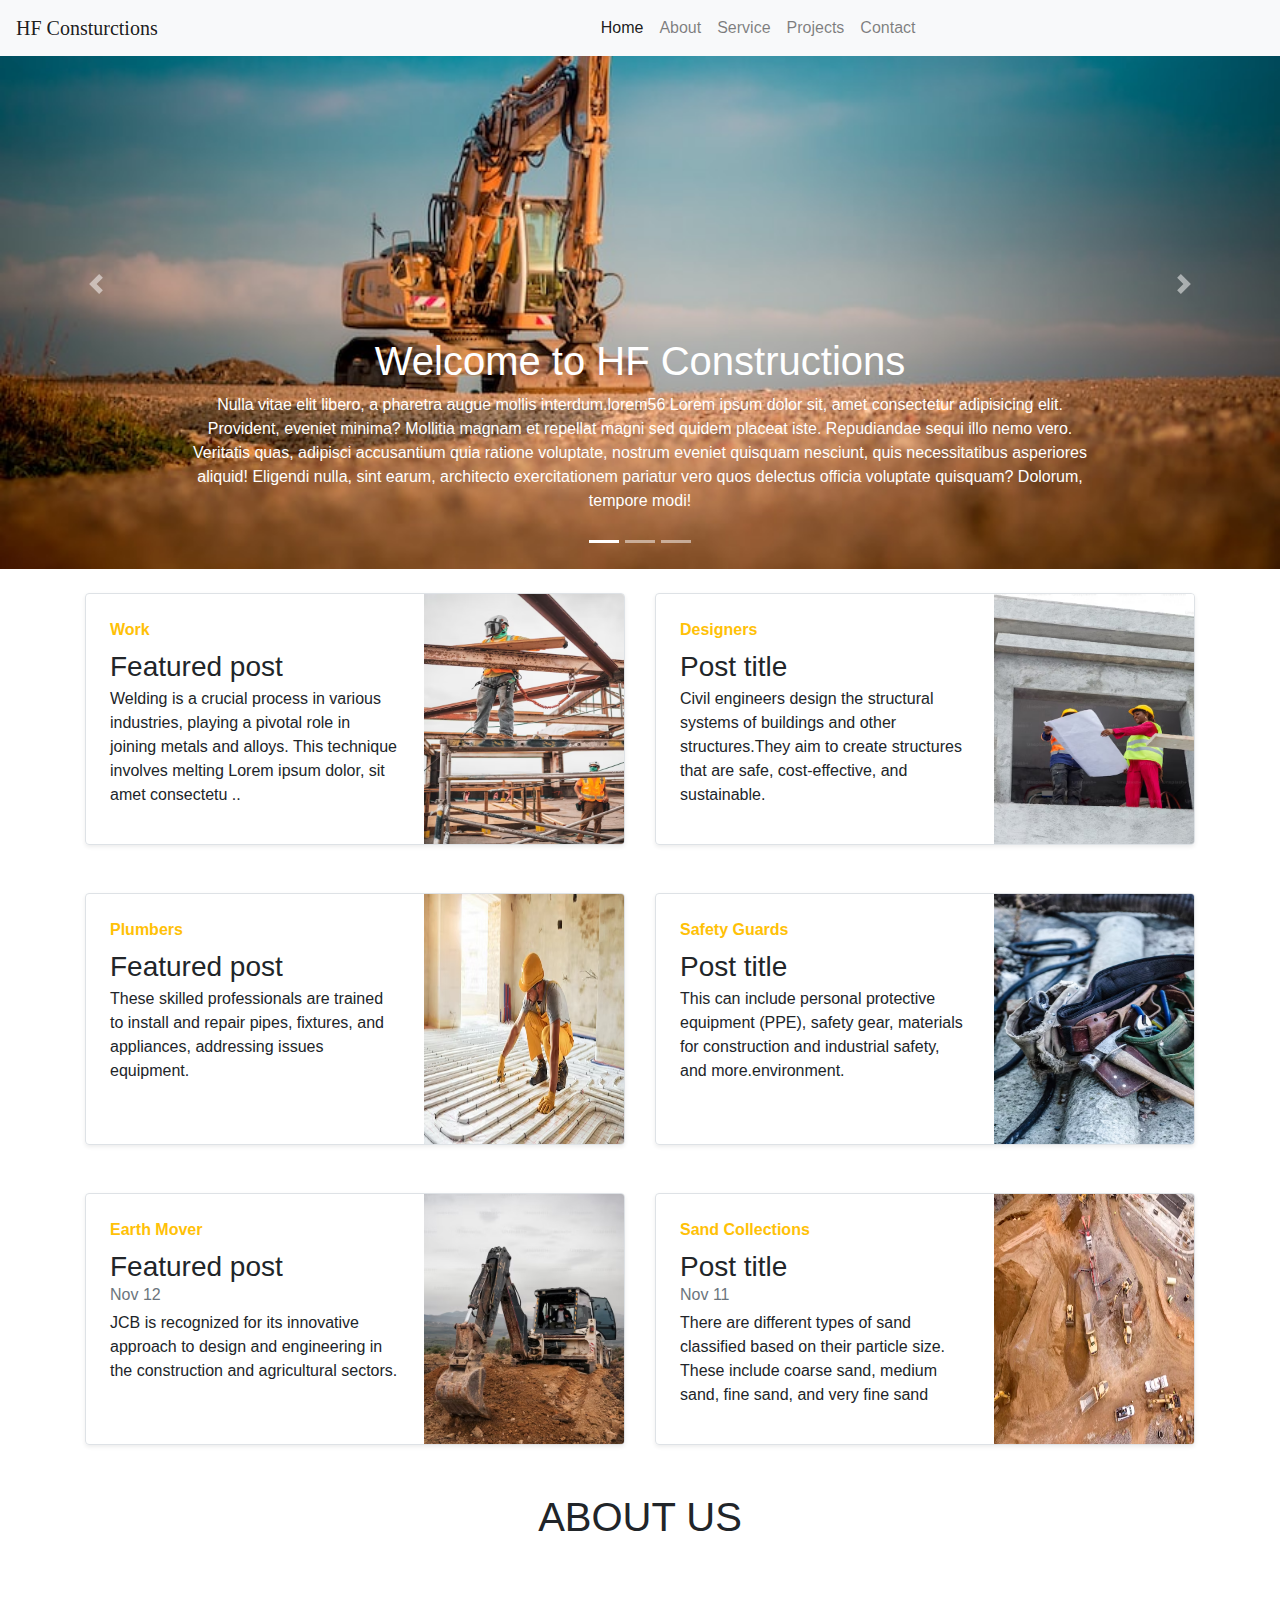
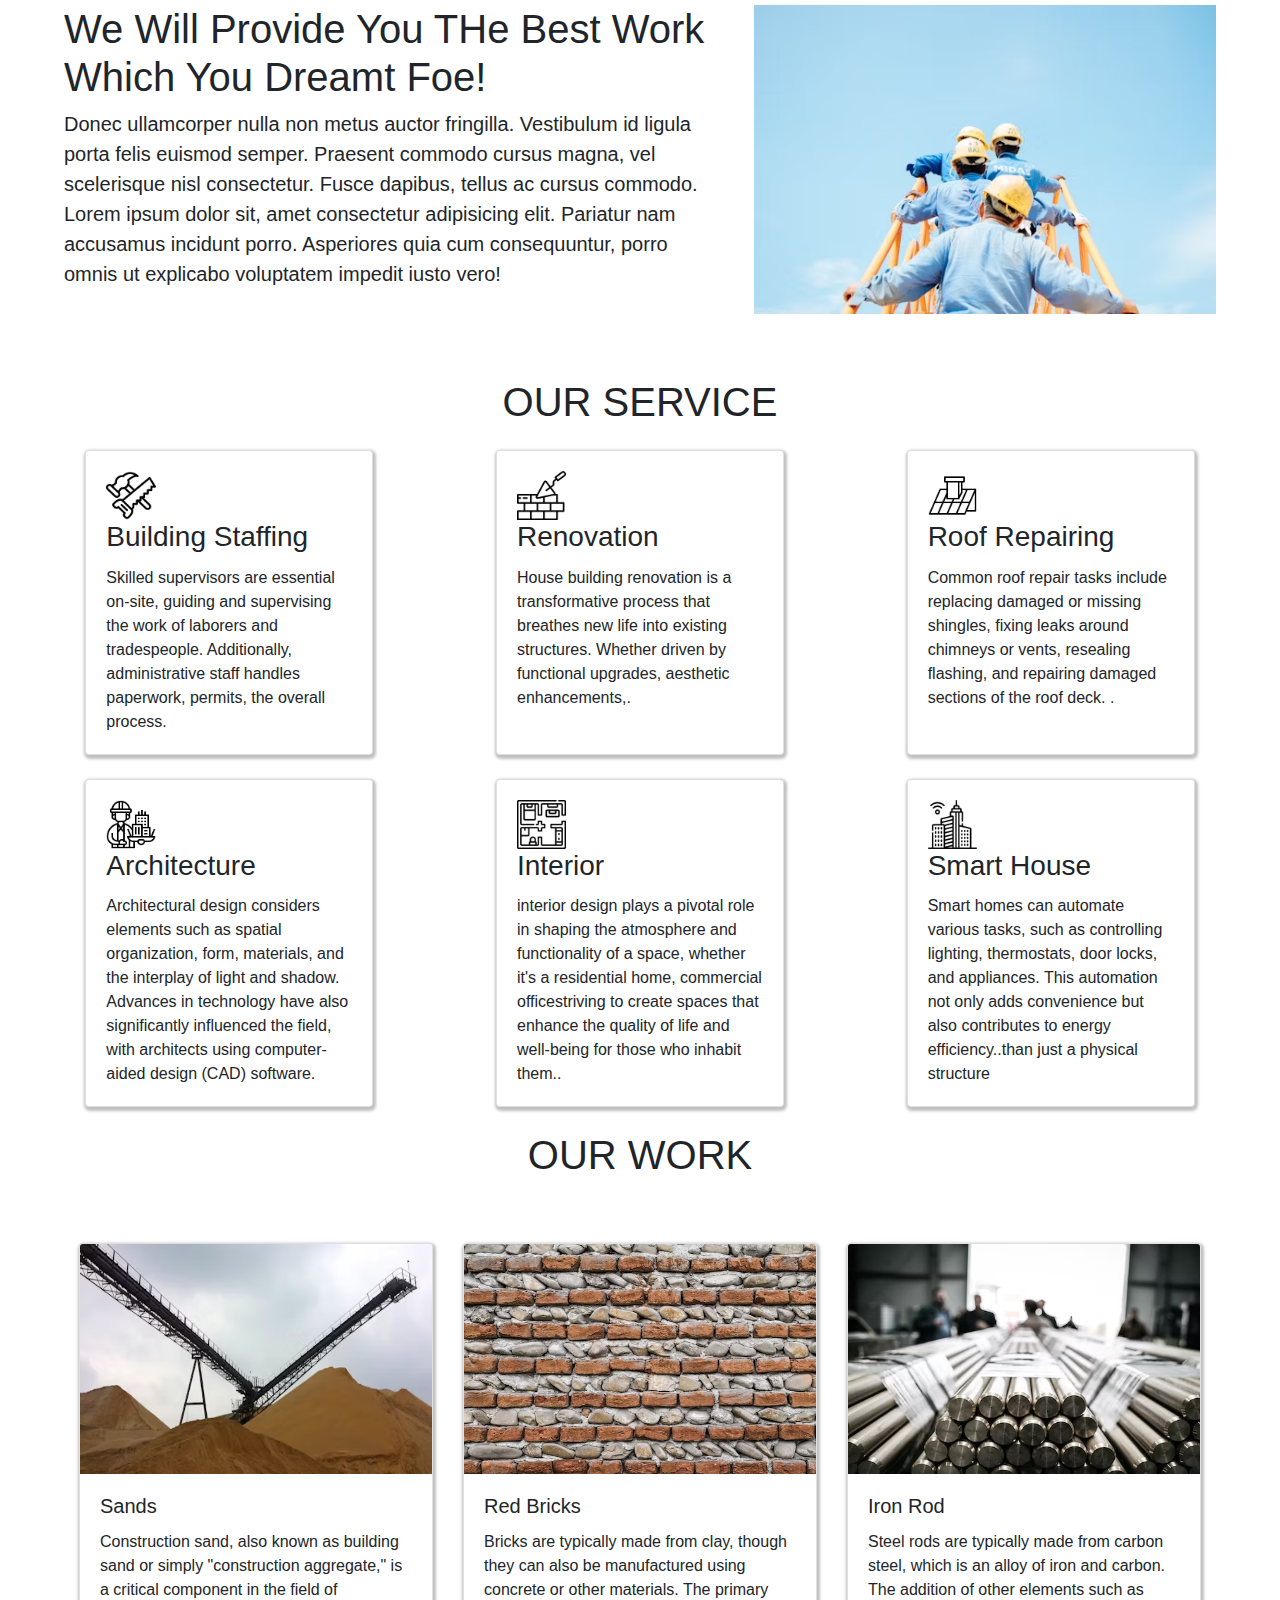
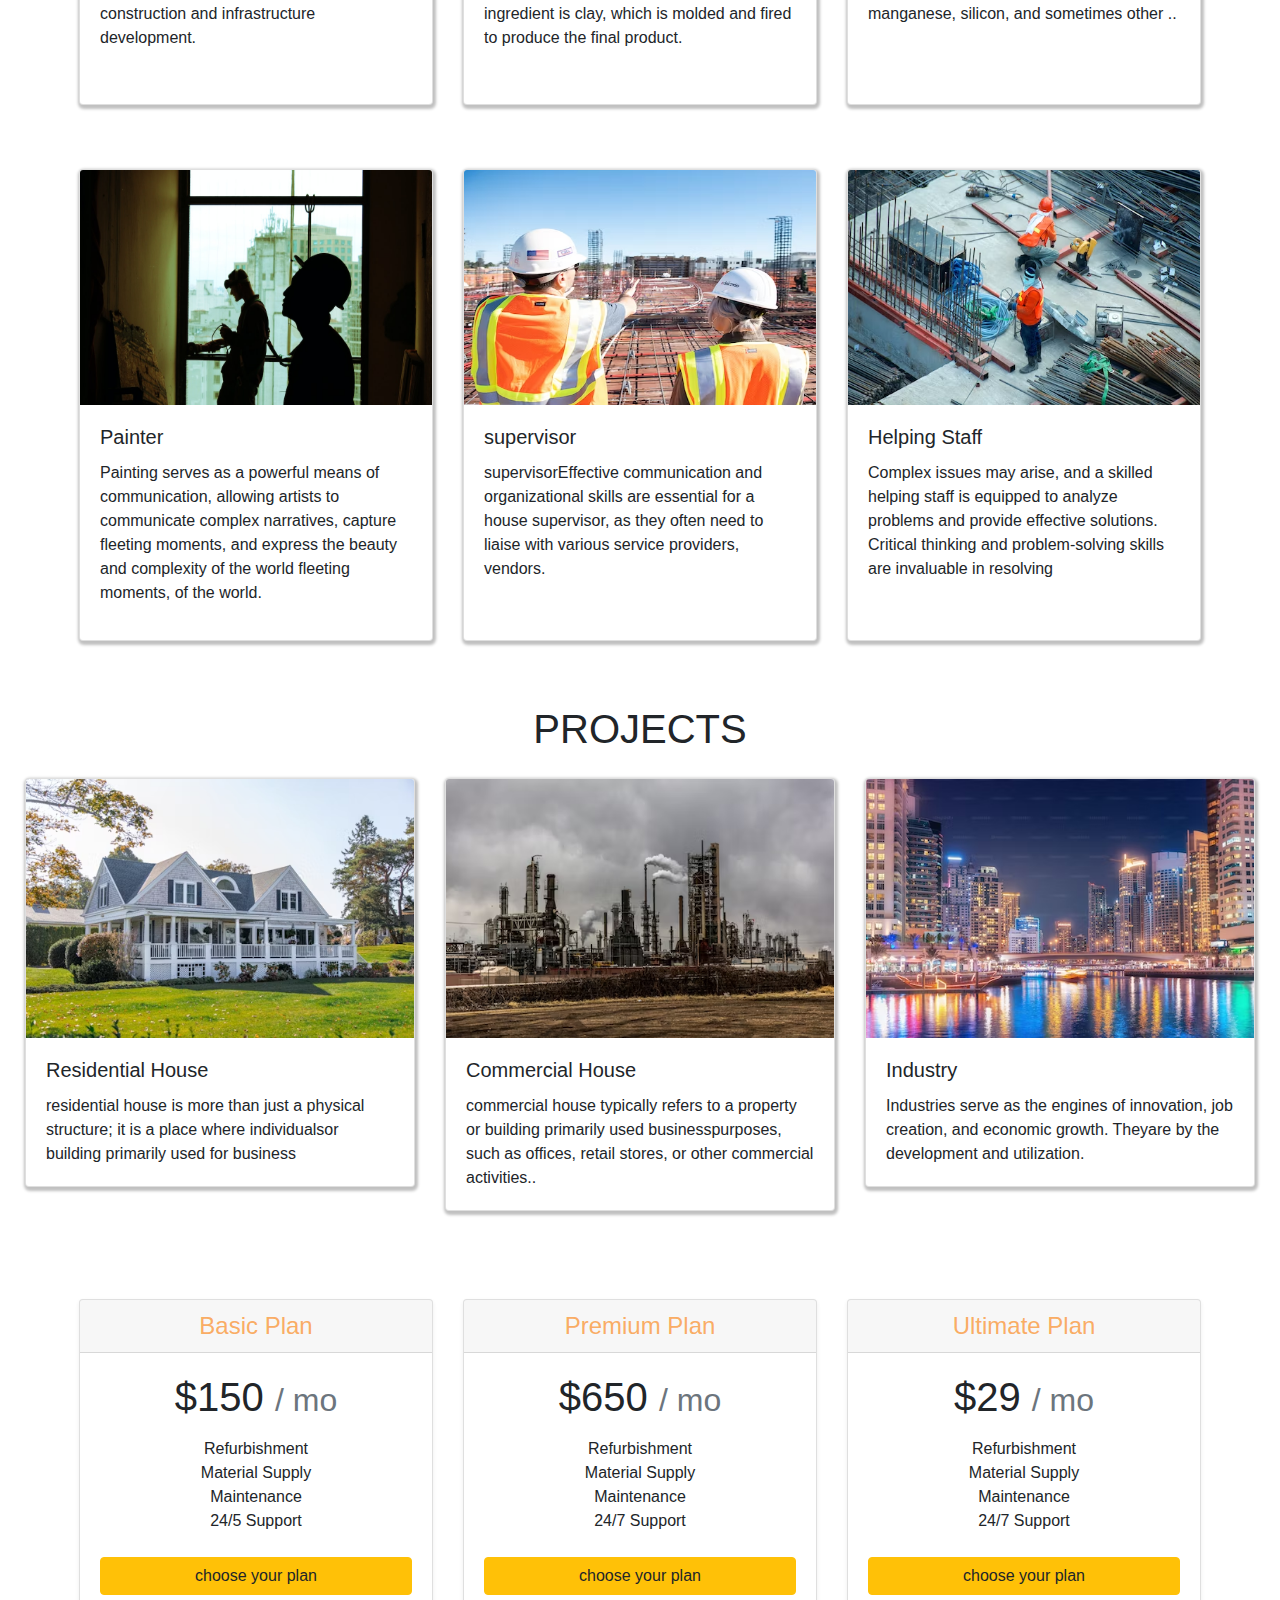
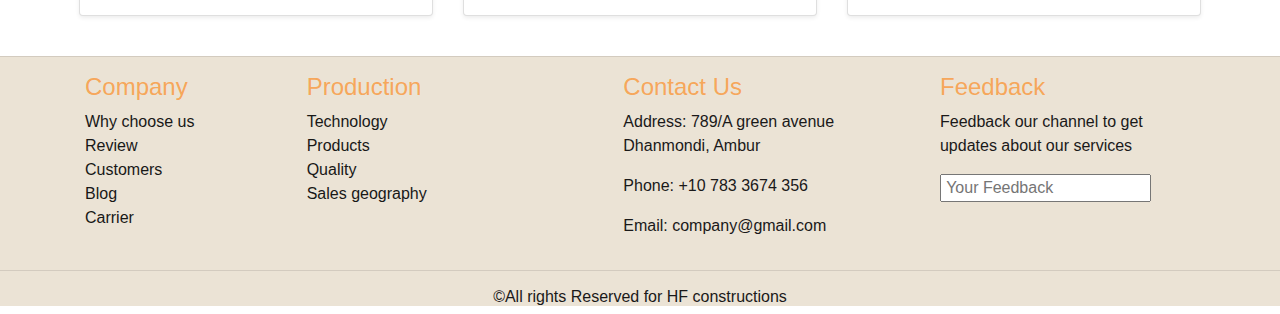
==== index.html @ 5c5b6b43 ".changes" ====
<!doctype html>
<html lang="en">


<head>
  <!-- Required meta tags -->
  <meta charset="utf-8">
  <meta name="viewport" content="width=device-width, initial-scale=1, shrink-to-fit=no">

  <!-- Bootstrap CSS -->
  <link rel="stylesheet" href="https://cdn.jsdelivr.net/npm/bootstrap@4.4.1/dist/css/bootstrap.min.css"
    integrity="sha384-Vkoo8x4CGsO3+Hhxv8T/Q5PaXtkKtu6ug5TOeNV6gBiFeWPGFN9MuhOf23Q9Ifjh" crossorigin="anonymous">
  <link rel="stylesheet" href="index1.css">
  <title> HF Constructions</title>
  <link rel="stylesheet" href="About.html">
  <link rel="stylesheet" href="Service.html">
  <link rel="stylesheet" href="project.html">
  <link rel="stylesheet" href="blog.html">
</head>

<body>
  <nav>
    <!-- <nav class="navbar navbar-expand-lg navbar-light bg-light">
      <a class="navbar-brand" href="#"><img src="constructions img/real est.png">
        <h3></h3>
      </a>
      <button class="navbar-toggler" type="button" data-toggle="collapse" data-target="#navbarSupportedContent"
        aria-controls="navbarSupportedContent" aria-expanded="false" aria-label="Toggle navigation">
        <span class="navbar-toggler-icon"></span>
      </button>
      <div class="collapse navbar-collapse" id="navbarSupportedContent">
        <ul class="navbar-nav mr-auto">
          <li class="nav-item active">
            <a class="nav-link" href="index1.html">Home <span class="sr-only">(current)</span></a>
          </li>
          <li class="nav-item active">
            <a class="nav-link" href="About.html">About <span class="sr-only">(current)</span></a>
          </li>
          <li class="nav-item active">
            <a class="nav-link" href="Service.html">Service <span class="sr-only">(current)</span></a>
          </li>
          <li class="nav-item active">
            <a class="nav-link" href="project.html">Project<span class="sr-only">(current)</span></a>
          </li>
          <li class="nav-item active">
            <a class="nav-link" href="blog.html">Contact<span class="sr-only">(current)</span></a>
          </li>
          
         
          
          
          <div class="dropdown-menu" aria-labelledby="navbarDropdown">
            <a class="dropdown-item" href="#">Action</a>
            <a class="dropdown-item" href="#">Another action</a>
            <div class="dropdown-divider"></div>
            <a class="dropdown-item" href="#">Something else here</a>
          </div>
          </li>

        </ul>

      </div>
    </nav> -->
    <nav class="navbar navbar-expand-lg navbar-light bg-light">
      <a class="navbar-brand" href="#">HF Consturctions</a>
      <button class="navbar-toggler" type="button" data-toggle="collapse" data-target="#navbarSupportedContent" aria-controls="navbarSupportedContent" aria-expanded="false" aria-label="Toggle navigation">
        <span class="navbar-toggler-icon"></span>
      </button>
    
      <div class="collapse navbar-collapse" id="navbarSupportedContent">
        <ul class="navbar-nav mr-auto">
          <li class="nav-item active">
            <a class="nav-link" href="index1.html">Home <span class="sr-only">(current)</span></a>
          </li>
          <li class="nav-item">
            <a class="nav-link" href="About.html">About</a>
          </li>
          <li class="nav-item">
            <a class="nav-link" href="Service.html">Service</a>
          </li>
          <li class="nav-item">
            <a class="nav-link" href="project.html">Projects</a>
          </li>
          <li class="nav-item">
            <a class="nav-link" href="blog.html">Contact</a>
          </li>
          <!-- <li class="nav-item dropdown">
            <a class="nav-link dropdown-toggle" href="#" id="navbarDropdown" role="button" data-toggle="dropdown" aria-haspopup="true" aria-expanded="false">
              Dropdown
            </a> -->
            <!-- <div class="dropdown-menu" aria-labelledby="navbarDropdown">
              <a class="dropdown-item" href="#">Action</a>
              <a class="dropdown-item" href="#">Another action</a>
              <div class="dropdown-divider"></div>
              <a class="dropdown-item" href="#">Something else here</a>
            </div> -->
          </li>
          <!-- <li class="nav-item">
            <a class="nav-link disabled" href="#" tabindex="-1" aria-disabled="true">Disabled</a>
          </li> -->
        </ul>
        <!-- <form class="form-inline my-2 my-lg-0">
          <input class="form-control mr-sm-2" type="search" placeholder="Search" aria-label="Search">
          <button class="btn btn-outline-success my-2 my-sm-0" type="submit">Search</button>
        </form> -->
      </div>
    </nav>
  </nav>
  <!-------------------- Home page top images----------------- -->
  <div class="crousal">
    <div id="carouselExampleCaptions" class="carousel slide carousel-fade" data-ride="carousel">
      <ol class="carousel-indicators">
        <li data-target="#carouselExampleCaptions" data-slide-to="0" class="active"></li>
        <li data-target="#carouselExampleCaptions" data-slide-to="1"></li>
        <li data-target="#carouselExampleCaptions" data-slide-to="2"></li>
      </ol>

      <div class="carousel-inner">
        <div class="carousel-item active">
          <img src="constructions img/Top-6.jpg" class="d-block w-100" alt="...">
          <div class="carousel-caption d-none d-md-block">
            <h1>Welcome to HF Constructions </h1>
            <p>Nulla vitae elit libero, a pharetra augue mollis interdum.lorem56 Lorem ipsum dolor sit, amet consectetur
              adipisicing elit. Provident, eveniet minima? Mollitia magnam et repellat magni sed quidem placeat iste.
              Repudiandae sequi illo nemo vero. Veritatis quas, adipisci accusantium quia ratione voluptate, nostrum
              eveniet quisquam nesciunt, quis necessitatibus asperiores aliquid! Eligendi nulla, sint earum, architecto
              exercitationem pariatur vero quos delectus officia voluptate quisquam? Dolorum, tempore modi!</p>
            <!-- <button type="button" class="btn btn-outline-warning">Get Start</button> -->
          </div>
        </div>
        <div class="carousel-item">
          <img src="constructions img/Top-3.jpg" class="d-block w-100" alt="...">
          <div class="carousel-caption d-none d-md-block">
            <h1>Welcome to HF Constructions</h1>
            <p>Lorem ipsum dolor sit amet, consectetur adipiscing elitlorem25
              Lorem ipsum dolor sit amet consectetur adipisicing elit. Impedit repudiandae magnam, dicta ipsam
              consequatur quos? Amet labore, libero nemo illo assumenda sunt earum adipisci consequuntur. .</p>
            <!-- <button type="button" class="btn btn-outline-warning">Get Start</button> -->

          </div>
        </div>
        <div class="carousel-item">
          <img src="constructions img/Top-5.jpg" class="d-block w-100" alt="...">
          <div class="carousel-caption d-none d-md-block">
            <h1>Welcome to HF Constructions</h1>
            <p>Praesent commodo cursus magna, vel scelerisque nisl consectetur Lorem ipsum dolor sit amet consectetur
              adipisicing elit. Cumque quis expedita quos consequatur, sed minus labore illo modi error, quisquam
              accusamus quaerat laboriosam aliquid dolore?.</p>
            <!-- <button type="button" class="btn btn-outline-warning">Get Start</button> -->
          </div>
        </div>
      </div>
      <a class="carousel-control-prev" href="#carouselExampleCaptions" role="button" data-slide="prev">
        <span class="carousel-control-prev-icon" aria-hidden="true"></span>
        <span class="sr-only">Previous</span>
      </a>
      <a class="carousel-control-next" href="#carouselExampleCaptions" role="button" data-slide="next">
        <span class="carousel-control-next-icon" aria-hidden="true"></span>
        <span class="sr-only">Next</span>
      </a>
    </div>
  </div>
  <div class="container">
    <div class="row mb-2 my-4">
      <div class="col-md-6">
        <div
          class="row no-gutters border rounded overflow-hidden flex-md-row mb-4 shadow-sm h-md-250 position-relative">
          <div class="col p-4 d-flex flex-column position-static">
            <strong class="d-inline-block mb-2 text-warning">Work</strong>
            <h3 class="mb-0">Featured post</h3>
            <div class="mb-1 text-muted"></div>
            <p class="card-text mb-auto">Welding is a crucial process in various industries, playing a pivotal role in
              joining metals and alloys. This technique involves melting Lorem ipsum dolor, sit amet consectetu ..</p>

          </div>
          <div class="col-auto d-none d-lg-block">
            <img class="bd-placeholder-img" width="200" height="250" src="constructions img/card-1.avif" alt="">
          </div>
        </div>
      </div>
      <div class="col-md-6">
        <div
          class="row no-gutters border rounded overflow-hidden flex-md-row mb-4 shadow-sm h-md-250 position-relative">
          <div class="col p-4 d-flex flex-column position-static">
            <strong class="d-inline-block mb-2 text-warning">Designers</strong>
            <h3 class="mb-0">Post title</h3>
            <div class="mb-1 text-muted"></div>
            <p class="mb-auto">Civil engineers design the structural systems of buildings and other structures.They aim
              to create structures that are safe, cost-effective, and sustainable.</p>

          </div>
          <div class="col-auto d-none d-lg-block">
            <img class="bd-placeholder-img" width="200" height="250" src="constructions img/card-2.avif" alt="">
          </div>
        </div>
      </div>
    </div>
    <div class="row mb-2 my-4">
      <div class="col-md-6">
        <div
          class="row no-gutters border rounded overflow-hidden flex-md-row mb-4 shadow-sm h-md-250 position-relative">
          <div class="col p-4 d-flex flex-column position-static">
            <strong class="d-inline-block mb-2 text-warning">Plumbers</strong>
            <h3 class="mb-0">Featured post</h3>
            <div class="mb-1 text-muted"></div>
            <p class="card-text mb-auto">These skilled professionals are trained to install and repair pipes, fixtures,
              and appliances, addressing issues equipment. </p>

          </div>
          <div class="col-auto d-none d-lg-block">
            <img class="bd-placeholder-img" width="200" height="250" src="constructions img/card-3.avif" alt="">
          </div>
        </div>
      </div>
      <div class="col-md-6">
        <div
          class="row no-gutters border rounded overflow-hidden flex-md-row mb-4 shadow-sm h-md-250 position-relative">
          <div class="col p-4 d-flex flex-column position-static">
            <strong class="d-inline-block mb-2 text-warning">Safety Guards</strong>
            <h3 class="mb-0">Post title</h3>
            <div class="mb-1 text-muted"></div>
            <p class="mb-auto">This can include personal protective equipment (PPE), safety gear, materials for
              construction and industrial safety, and more.environment.</p>

          </div>
          <div class="col-auto d-none d-lg-block">
            <img class="bd-placeholder-img" width="200" height="250" src="constructions img/card-4.avif" alt="">
          </div>
        </div>
      </div>
    </div>
    <div class="row mb-2 my-4">
      <div class="col-md-6">
        <div
          class="row no-gutters border rounded overflow-hidden flex-md-row mb-4 shadow-sm h-md-250 position-relative">
          <div class="col p-4 d-flex flex-column position-static">
            <strong class="d-inline-block mb-2 text-warning">Earth Mover</strong>
            <h3 class="mb-0">Featured post</h3>
            <div class="mb-1 text-muted">Nov 12</div>
            <p class="card-text mb-auto"> JCB is recognized for its innovative approach to design and engineering in the
              construction and agricultural sectors. </p>

          </div>
          <div class="col-auto d-none d-lg-block">
            <img class="bd-placeholder-img" width="200" height="250" src="constructions img/jcb-2.avif" alt="">
          </div>
        </div>
      </div>
      <div class="col-md-6">
        <div
          class="row no-gutters border rounded overflow-hidden flex-md-row mb-4 shadow-sm h-md-250 position-relative">
          <div class="col p-4 d-flex flex-column position-static">
            <strong class="d-inline-block mb-2 text-warning">Sand Collections</strong>
            <h3 class="mb-0">Post title</h3>
            <div class="mb-1 text-muted">Nov 11</div>
            <p class="mb-auto"> There are different types of sand classified based on their particle size. These include
              coarse sand, medium sand, fine sand, and very fine sand</p>

          </div>
          <div class="col-auto d-none d-lg-block">
            <img class="bd-placeholder-img" width="200" height="250" src="constructions img/card-6.avif" alt="">
          </div>
        </div>
      </div>
    </div>
  </div>
  <!-- ------------------About us--------------------------- -->
  <div class="ABTUS" id="about"></div>
       <div class="About">
    <h1 style="text-align: center;">ABOUT US</h1>
    </div>
  <div class="abt">
    <div class="row featurette">
      <div class="col-md-7">
        <h1 class="featurette-heading">We Will Provide You THe Best Work Which You Dreamt Foe!</h1>
        <p class="lead">Donec ullamcorper nulla non metus auctor fringilla. Vestibulum id ligula porta felis euismod
          semper. Praesent commodo cursus magna, vel scelerisque nisl consectetur. Fusce dapibus, tellus ac cursus
          commodo. Lorem ipsum dolor sit, amet consectetur adipisicing elit. Pariatur nam accusamus incidunt porro.
          Asperiores quia cum consequuntur, porro omnis ut explicabo voluptatem impedit iusto vero!</p>
       
      </div>
      <div class="col-md-5">
        <img class="bd-placeholder-img bd-placeholder-img-lg featurette-image img-fluid mx-auto" width="500"
          height="500" src="/constructions img/ABT.avif" preserveAspectRatio="xMidYMid slice" focusable="false"
          aria-label="Placeholder: 500x500">
        <title>Placeholder</title>
        <rect width="100%" height="100%" fill="#eee"> </rect></img>
      </div>
    </div>
  </div>
  <div class="SRV" id="service"></div>
  <div class="service">
    <h1 style="text-align: center;">OUR SERVICE</h1>
  </div>

  <!-- ------------------card-1--------------------------- -->

  <div class="cards my-4 mx-4 d-flex" class="cards-sec">
    <div class="card" style="width: 18rem;">
      <div class="card-body">
        <img src="constructions img/Hammer.png" style="width: 20%" ; alt="">
        <h3 class="card-title">Building Staffing</h3>
        <p class="card-text">Skilled supervisors are essential on-site, guiding and supervising the work of laborers and
          tradespeople. Additionally, administrative staff handles paperwork, permits, the overall process.</p>
      
      </div>
    </div>
    <div class="card" style="width: 18rem;">
      <div class="card-body">
        <img src="constructions img/Brisk.png" style="width: 20%" alt="">

        <h3 class="card-title">Renovation</h3>
        <p class="card-text">House building renovation is a transformative process that breathes new life into existing
          structures. Whether driven by functional upgrades, aesthetic enhancements,. </p>
        
      </div>
    </div>

    <div class="card" style="width: 18rem;">
      <div class="card-body">
        <img src="constructions img/roof.png" style="width: 20%" alt="">
        <h3 class="card-title">Roof Repairing</h3>
        <p class="card-text">Common roof repair tasks include replacing damaged or missing shingles, fixing leaks around
          chimneys or vents, resealing flashing, and repairing damaged sections of the roof deck. .</p>
        
      </div>
    </div>
  </div>
  
  
  <!-- -------------Cards-2---------- -->
  <div class="cards my-4 mx-4 d-flex" class="cards-sec">
    <div class="card" style="width: 18rem;">
      <div class="card-body">
        <img src="constructions img/ARC.png" style="width: 20%" ; alt="">
        <h3 class="card-title">Architecture</h3>
        <p class="card-text">Architectural design considers elements such as spatial organization, form, materials, and
          the interplay of light and shadow. Advances in technology have also significantly influenced the field, with
          architects using computer-aided design (CAD) software.</p>
       
      </div>
    </div>
    <div class="card" style="width: 18rem;">
      <div class="card-body">
        <img src="constructions img/Interior.png" style="width: 20%" alt="">

        <h3 class="card-title">Interior </h3>
        <p class="card-text"> interior design plays a pivotal role in shaping the atmosphere and functionality of a
          space, whether it's a residential home, commercial officestriving to create spaces that enhance the quality of
          life and well-being for those who inhabit them..</p>
        

      </div>
    </div>

    <div class="card" style="width: 18rem;">
      <div class="card-body">
        <img src="constructions img/smart-house.png" style="width: 20%" alt="">
        <h3 class="card-title">Smart House</h3>
        <p class="card-text">Smart homes can automate various tasks, such as controlling lighting, thermostats, door
          locks, and appliances. This automation not only adds convenience but also contributes to energy
          efficiency..than just a physical structure
        </p>
        
      </div>
    </div>
  </div>
  
  <!-- ---------Our works------------ -->


  <div class="ourworks my-4">
    <h1 style="text-align: center;">OUR WORK</h1>
  </div>
  <div class="work">
    <div class="card-deck">
      <div class="card">
        <img src="constructions img/img4.avif" class="card-img-top" alt="...">
        <div class="card-body">
          <h5 class="card-title">Sands</h5>
          <p class="card-text">Construction sand, also known as building sand or simply "construction aggregate," is a
            critical component in the field of construction and infrastructure development.</p>
          
        </div>
      </div>
      <div class="card">
        <img src="constructions img/img5.avif" class="card-img-top" alt="...">
        <div class="card-body">
          <h5 class="card-title">Red Bricks</h5>
          <p class="card-text">Bricks are typically made from clay, though they can also be manufactured using concrete
            or other materials. The primary ingredient is clay, which is molded and fired to produce the final product.
          </p>
          
        </div>
      </div>
      <div class="card">
        <img src="constructions img/img6.avif" class="card-img-top" alt="...">
        <div class="card-body">
          <h5 class="card-title">Iron Rod</h5>
          <p class="card-text">Steel rods are typically made from carbon steel, which is an alloy of iron and carbon.
            The addition of other elements such as manganese, silicon, and sometimes other ..</p>
          
        </div>
      </div>
    </div>
    <div class="card-deck">
      <div class="card">
        <img src="constructions img/img1.jpg" class="card-img-top" alt="...">
        <div class="card-body">
          <h5 class="card-title">Painter</h5>
          <p class="card-text">Painting serves as a powerful means of communication, allowing artists to communicate
            complex narratives, capture fleeting moments, and express the beauty and complexity of the world fleeting
            moments, of the world.</p>
          <p class="card-text"><small class="text-muted"></small></p>
        </div>
      </div>
      <div class="card">
        <img src="constructions img/img3.avif" class="card-img-top" alt="...">
        <div class="card-body">
          <h5 class="card-title">supervisor</h5>
          <p class="card-text">supervisorEffective communication and organizational skills are essential for a house
            supervisor, as they often need to liaise with various service providers, vendors. </p>
          
        </div>
      </div>
      <div class="card">
        <img src="constructions img/img2.avif" class="card-img-top" alt="...">
        <div class="card-body">
          <h5 class="card-title">Helping Staff</h5>
          <p class="card-text"> Complex issues may arise, and a skilled helping staff is equipped to analyze problems
            and provide effective solutions. Critical thinking and problem-solving skills are invaluable in resolving
          </p>
         
        </div>
      </div>
    </div>
  </div>


  <!-- --------Our Projects---------->
  <div class="ourProjects my-4">
    <h1 style="text-align: center;">PROJECTS</h1>
  </div>
  <div class="projects">
    <div class="row row-cols-1 row-cols-md-3">
      <div class="col mb-4">
      <div class="card">
        <img src="constructions img/rs-1.avif" class="card-img-top" alt="...">
        <div class="card-body">
          <h5 class="card-title">Residential House</h5>
          <p class="card-text">residential house is more than just a physical structure; it is a place where
            individualsor building primarily used for business</p>
            
          </div>
      </div>
    </div>
    <div class="col mb-4">
      <div class="card">
        <img src="constructions img/rs-3.avif" class="card-img-top" alt="...">
        <div class="card-body">
          <h5 class="card-title">Commercial House</h5>
          <p class="card-text">commercial house typically refers to a property or building primarily used businesspurposes, such as offices, retail stores, or other commercial activities..</p>
         
        </div>
      </div>
    </div>
    <div class="col mb-4">
      <div class="card">
        <img src="constructions img/rs-2.avif" class="card-img-top" alt="...">
        <div class="card-body">
          <h5 class="card-title">Industry</h5>
          <p class="card-text">Industries serve as the engines of innovation, job creation, and economic growth. Theyare by the development and utilization.</p>
          
        </div>
      </div>
    </div>
    </div>
</div>

  <!-- ------------------pricing--------------------------- -->

  <div class="card-deck mb-3 text-center">
    <div class="card mb-4 shadow-sm">
      <div class="card-header">
        <h4 class="my-0 font-weight-normal">Basic Plan</h4>
      </div>
      <div class="card-body">
        <h1 class="card-title pricing-card-title">$150 <small class="text-muted">/ mo</small></h1>
        <ul class="list-unstyled mt-3 mb-4">
          <li>Refurbishment</li>
          <li>Material Supply</li>
          <li>Maintenance</li>
          <li>24/5 Support</li>
        </ul>
        <button type="button" class="btn btn-warning w-100">choose your plan</button>
      </div>
    </div>
    <div class="card mb-4 shadow-sm">
      <div class="card-header">
        <h4 class="my-0 font-weight-normal">Premium Plan</h4>
      </div>
      <div class="card-body">
        <h1 class="card-title pricing-card-title">$650 <small class="text-muted">/ mo</small></h1>
        <ul class="list-unstyled mt-3 mb-4">
          <li>Refurbishment</li>
          <li>Material Supply</li>
          <li>Maintenance</li>
          <li>24/7 Support</li>
        </ul>
        <button type="button" class="btn btn-warning w-100">choose your plan</button>
      </div>
    </div>
    <div class="card mb-4 shadow-sm">
      <div class="card-header">
        <h4 class="my-0 font-weight-normal">Ultimate Plan</h4>
      </div>
      <div class="card-body">
        <h1 class="card-title pricing-card-title">$29 <small class="text-muted">/ mo</small></h1>
        <ul class="list-unstyled mt-3 mb-4">
          <li>Refurbishment</li>
          <li>Material Supply</li>
          <li>Maintenance</li>
          <li>24/7 Support</li>
        </ul>
        <button type="button" class="btn btn-warning w-100">choose your plan</button>
      </div>
    </div>
  </div>
  <!-- --------footer sectoins---------->

  <footer>
    <hr>
    <div class="footer-area footer-padding">
      <div class="container">
        <div class="row d-flex justify-content-between">
          <div class="col-xl-2 col-lg-2 col-md-4 col-sm-5">
            <div class="single-footer-caption mb-50">
              <div class="footer-tittle">
                <h4>Company</h4>
                <ul>
                  <li>Why choose us</li>
                  <li> Review</li>
                  <li>Customers</li>
                  <li>Blog</li>
                  <li>Carrier</li>
                </ul>
              </div>
            </div>
          </div>
          <div class="col-xl-3 col-lg-3 col-md-4 col-sm-7">
            <div class="single-footer-caption mb-50">
              <div class="footer-tittle">
                <h4>Production</h4>
                <ul>
                  <li>Technology</li>
                  <li>Products</li>
                  <li>Quality</li>
                  <li>Sales geography</li>
                </ul>
              </div>
            </div>
          </div>
          <div class="col-xl-3 col-lg-4 col-md-5 col-sm-8">
            <div class="single-footer-caption mb-50">
              <div class="footer-tittle">
                <h4>Contact Us</h4>
                <div class="footer-pera">
                  <p class="info1" id="feed">Address: 789/A green avenue Dhanmondi, Ambur</p>
                </div>
              </div>
              <div class="footer-number">
                <p id="feed">Phone: +10 783 3674 356</p>
                <p id="feed">Email: company@gmail.com</p>
              </div>
            </div>
          </div>
          <div class="col-xl-3 col-lg-3 col-md-4 col-sm-5">
            <div class="single-footer-caption mb-50">
              <div class="footer-tittle mb-50">
                <h4>Feedback</h4>
                <p id="feed">Feedback our channel to get updates about our services</p>
              </div>

              <div class="footer-form">
                <div id="mc_embed_signup">
                  <form target="_blank"
                    action="https://spondonit.us12.list-manage.com/subscribe/post?u=1462626880ade1ac87bd9c93a&amp;id=92a4423d01"
                    method="get" class="subscribe_form relative mail_part" novalidate="true">
                    <input type="email" name="EMAIL" id="newsletter-form-email" placeholder=" Your Feedback "
                      class="placeholder hide-on-focus" onfocus="this.placeholder = ''"
                      onblur="this.placeholder = 'Your Feedback'">

                    <div class="form-icon">


                    </div>
                    <div class="mt-10 info"></div>
                  </form>
                </div>
              </div>
            </div>
          </div>
        </div>
      </div>
    </div>
    <hr>
    <h6>&copy;All rights Reserved for HF constructions</h6>
  </footer>


  <!-- Optional JavaScript -->
  <!-- jQuery first, then Popper.js, then Bootstrap JS -->
  <script src="https://code.jquery.com/jquery-3.4.1.slim.min.js"
    integrity="sha384-J6qa4849blE2+poT4WnyKhv5vZF5SrPo0iEjwBvKU7imGFAV0wwj1yYfoRSJoZ+n"
    crossorigin="anonymous"></script>
  <script src="https://cdn.jsdelivr.net/npm/popper.js@1.16.0/dist/umd/popper.min.js"
    integrity="sha384-Q6E9RHvbIyZFJoft+2mJbHaEWldlvI9IOYy5n3zV9zzTtmI3UksdQRVvoxMfooAo"
    crossorigin="anonymous"></script>
  <script src="https://cdn.jsdelivr.net/npm/bootstrap@4.4.1/dist/js/bootstrap.min.js"
    integrity="sha384-wfSDF2E50Y2D1uUdj0O3uMBJnjuUD4Ih7YwaYd1iqfktj0Uod8GCExl3Og8ifwB6"
    crossorigin="anonymous"></script>
</body>

</html>
---- index1.css ----
* {
  margin: 0;
  padding: 0;
  box-sizing: border-box;
  scroll-behavior: smooth;
}

.navbar-brand {
  font-family: cursive;
}
.crousal{
  padding-top: px;
}

.navbar-brand {
  font-family: cursive;
}

nav {
  position: fixed;
  inset: 0;
  z-index: 999;
}

.navbar-brand img {
  width: 20%;
  color: orange;
}

.navbar-expand-lg .navbar-collapse {

  padding-left: 419px;
}

.mx-4 {
  justify-content: space-around;
}


.card {
  box-shadow: 1px 2px 3px 2px silver;

}

.cards img {
  transition: all .5s ease;
}

.card-body:hover img {
  background-color: rgba(255, 166, 0, 0.856);
  border-radius: 20%;

}

.card-img-top {
  height: 50%;
}

.abt {
  margin: 5%;
}

.d-flex {
  justify-content: space-around;
}

h1 {
  font-family: sans-serif;
}

.card-deck {
  margin: 5%;
}

.card-group {
  margin: 5%;
}

footer {
  color: #1a1919;
  background-color: #EBE3D5;
}

h4 {
  color: #fb8c24b6;
}

footer li {
  text-decoration: none;
  list-style: none;
  color: #181817;
}

.h6,
h6 {
  font-size: 1rem;
  text-align: center;
}


.projects {
  margin: 25px;
}

/* ---------------------Responsive-------------------------  */

@media(max-width:1078px) {

  .mb-auto,
  .my-auto {
    margin-bottom: auto !important;
    font-size: 14px;
  }

  .lead {
    font-size: 1.rem;

  }

  .featurette-heading {
    font-size: 29px;
    font-weight: 300;
  }

  .card-text {
    font-size: 12px;
  }
}

@media(max-width:1050px) {}

@media(max-width:1000px) {

  .mb-auto,
  .my-auto {
    font-size: 11px;
  }

  .lead {
    font-size: 1rem;
  }
}

@media(max-width:991px) {

  .navbar-expand-lg .navbar-collapse {
    padding-left: 100px;
    background-color: white;
    margin-bottom: 12px;
  }
}

@media(max-width:950px) {}

@media(max-width:900px) {
  .featurette-heading {
    font-size: 24px;

  }

  cra .lead {
    font-size: .85rem;
  }

}

@media(max-width:850px) {
  .navbar-toggler-icon {

    width: 24px;
    height: 4vh;

  }

  .card-text {
    font-size: 11px;
  }

  .h5,
  h5 {
    font-size: 15px;
  }

  .card-body {
    font-size: 12px;
  }

  h4 {
    font-size: 18px;
  }
}

@media(max-width:800px) {
  .featurette-heading {
    font-size: 19px;
  }

  .card-img-top {
    height: 41%;
  }

  p {
    font-size: 12px;
  }

  .h1,
  h1 {
    font-size: 1.5rem;
  }

  #readmore {
    align-items: center;
    /* width: 12%;
  font-size: 10px;
  margin-bottom: 12px; */
  }
}

@media(max-width :760px) {
  .col-md-5 img {
    display: none;
  }

}

@media(max-width :750px) {
  .cards {
    flex-wrap: wrap;
  }

  [type=button]:not(:disabled),
  [type=reset]:not(:disabled),
  [type=submit]:not(:disabled),
  button:not(:disabled) {
    cursor: pointer;
    font-size: 13px;
  }
}

@media(max-width:700px) {
  .card-img-top {
    height: 35%;
  }

  /* .card-img-top {
    height: 41%;
} */

}

@media(max-width:650px) {
  .navbar-expand-lg .navbar-collapse {
    /* padding-left: 100px; */

  }

}

@media(max-width:655px) {

  [type=button]:not(:disabled),
  [type=reset]:not(:disabled),
  [type=submit]:not(:disabled),
  button:not(:disabled) {
    cursor: pointer;
    font-size: 11px;
  }
}

@media(max-width:614px) {

  .h5,
  h5 {
    font-size: 13px;
  }

  .card-text {
    font-size: 9px;
  }

  h1 {
    font-size: 21px;
  }

  h3 {
    font-size: 19px;
  }

  [type=button]:not(:disabled),
  [type=reset]:not(:disabled),
  [type=submit]:not(:disabled),
  button:not(:disabled) {
    cursor: pointer;
    font-size: 10px;
  }

  h4 {
    font-size: 17px;
  }
}

@media(max-width:575px) {

  .h5,
  h5 {
    font-size: 20px;
  }

  .card-text {
    font-size: 13px;
  }

  button:not(:disabled) {
    cursor: pointer;
    font-size: 11px;
  }

  .card-body {
    font-size: 16px;
  }

  h1 {
    font-size: 29px;
  }
}
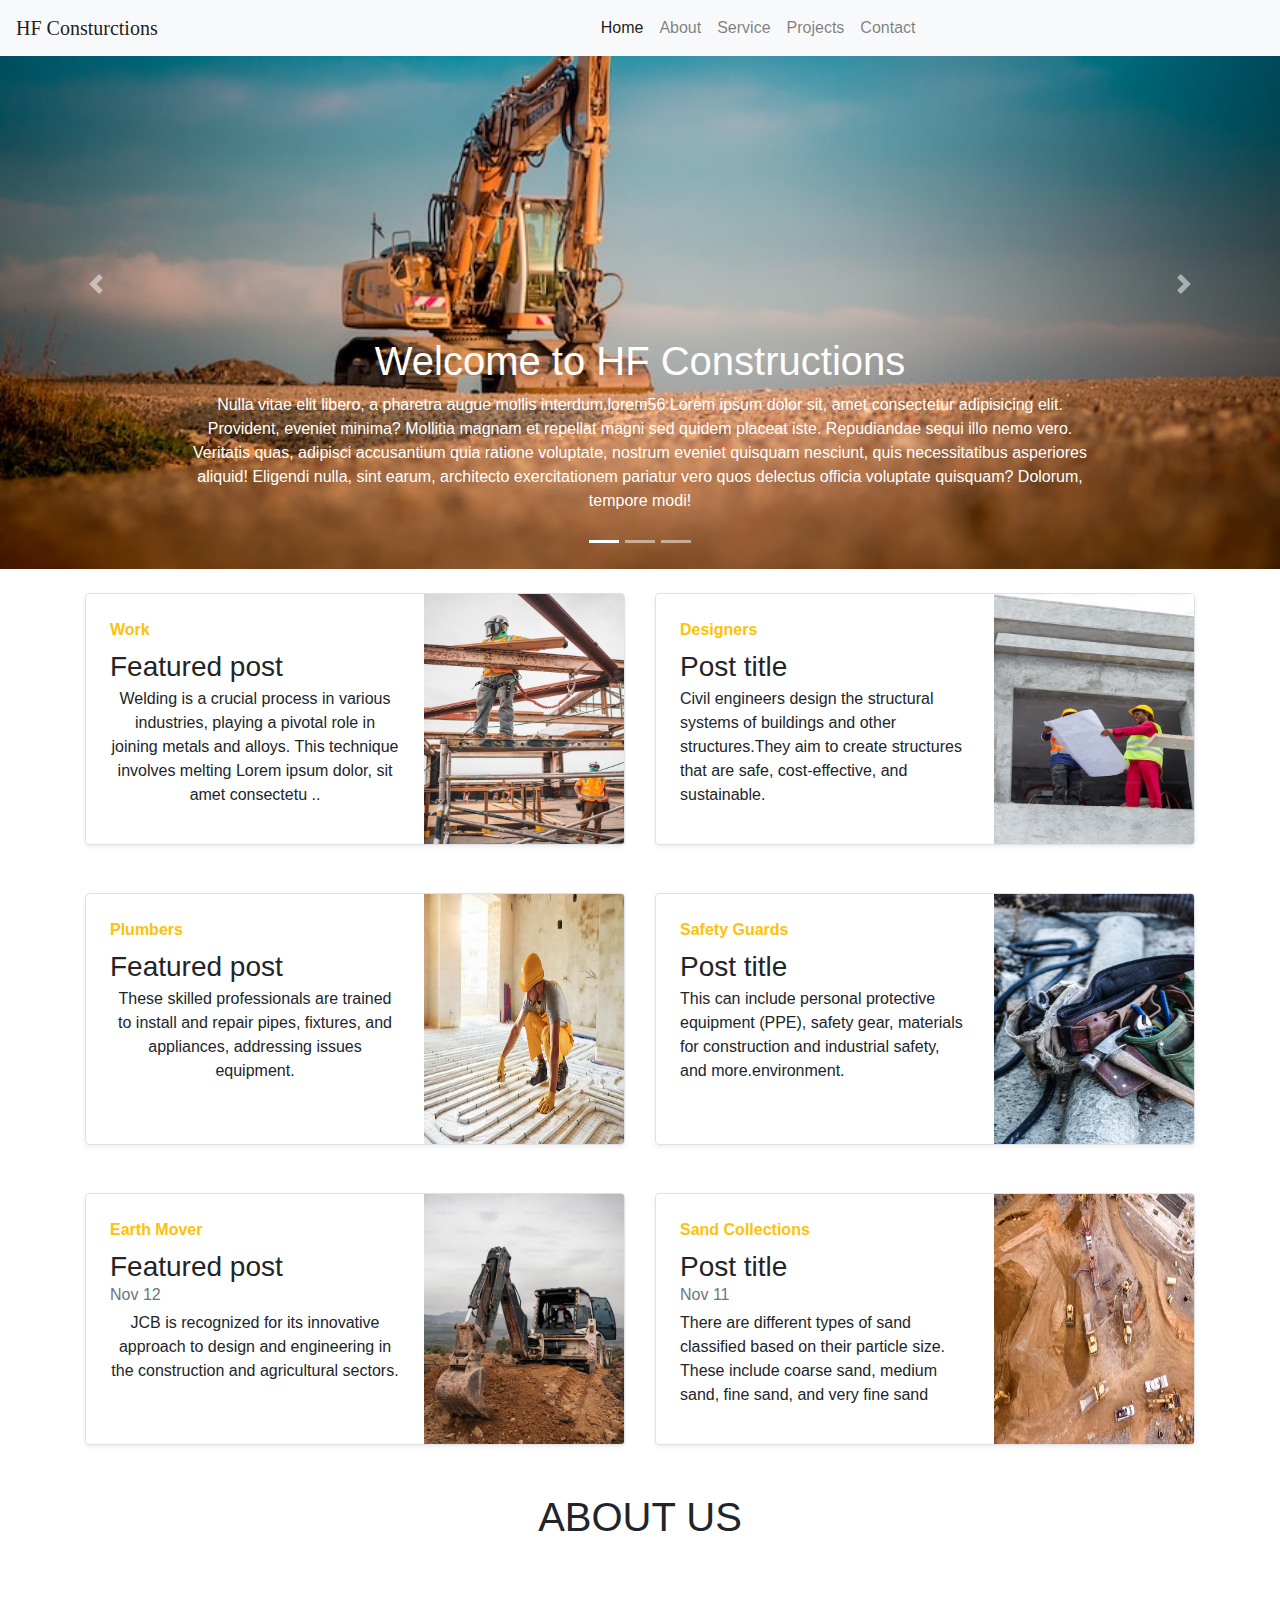
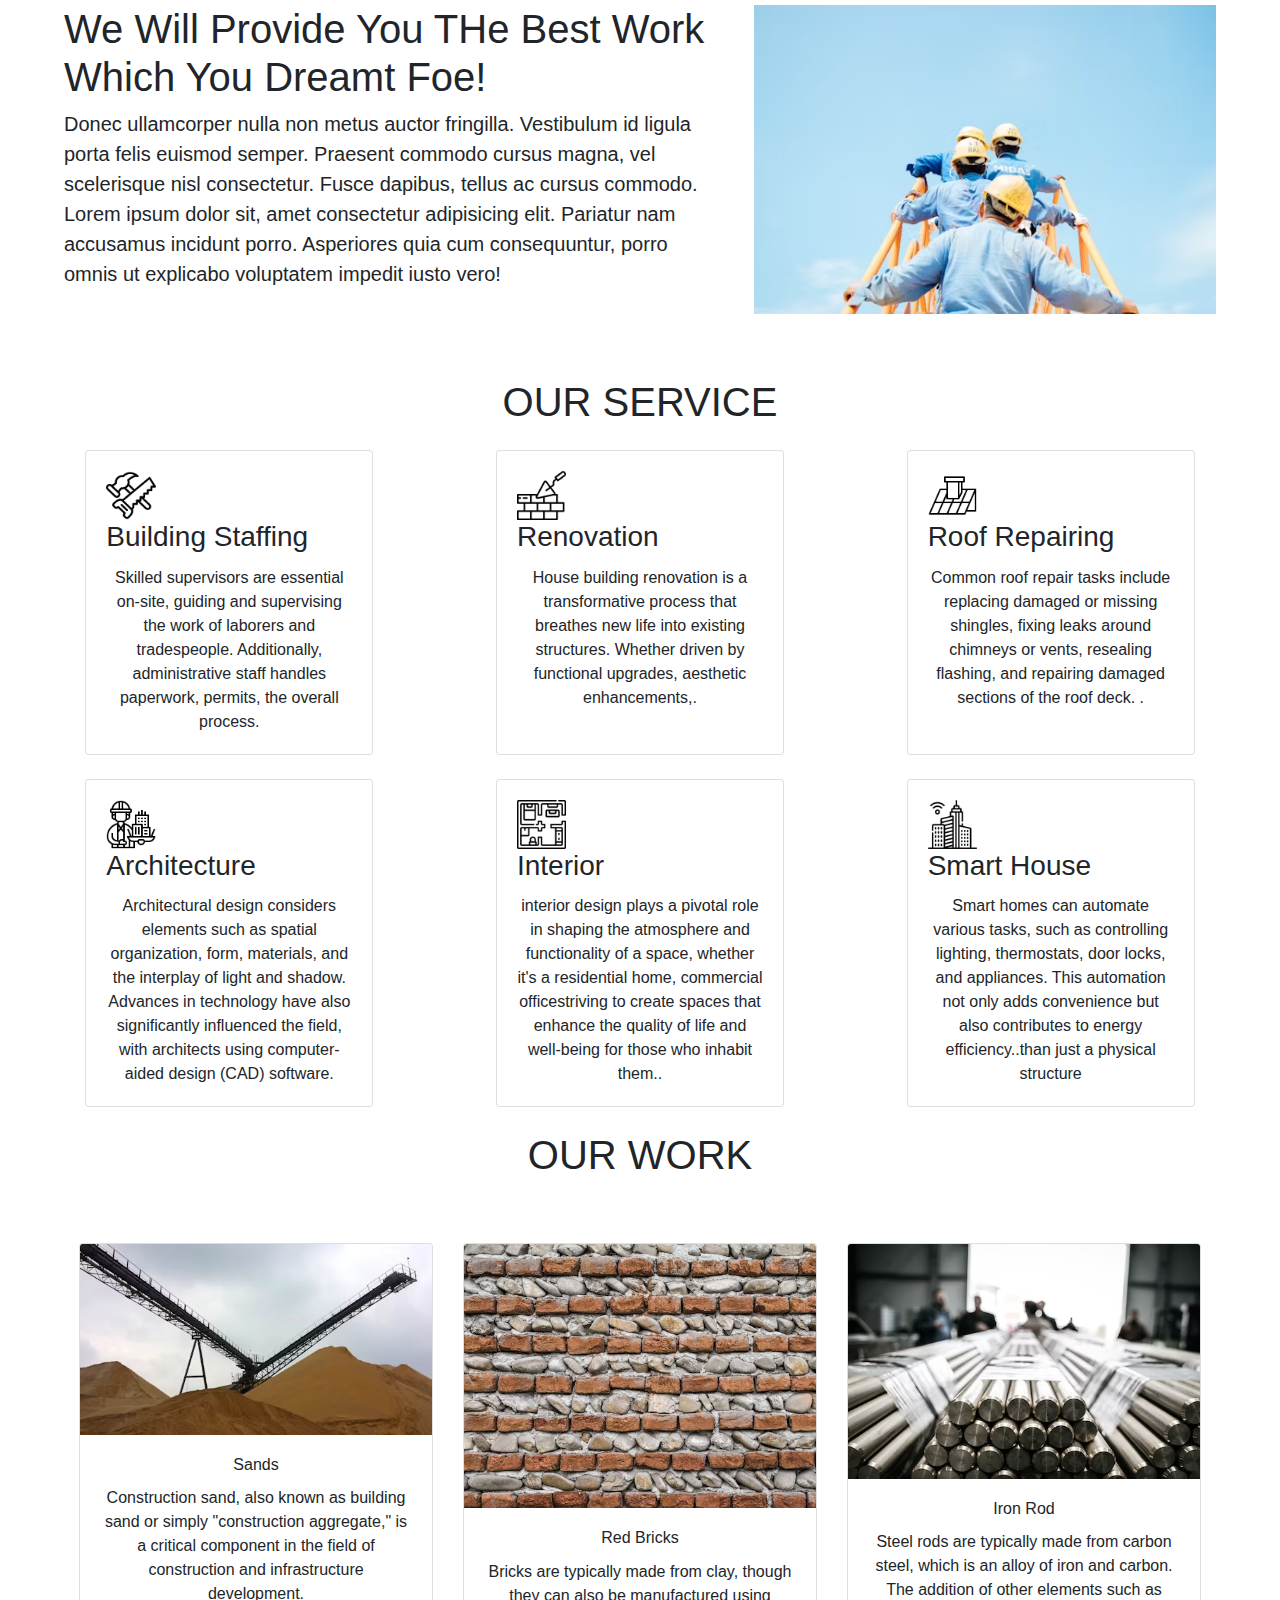
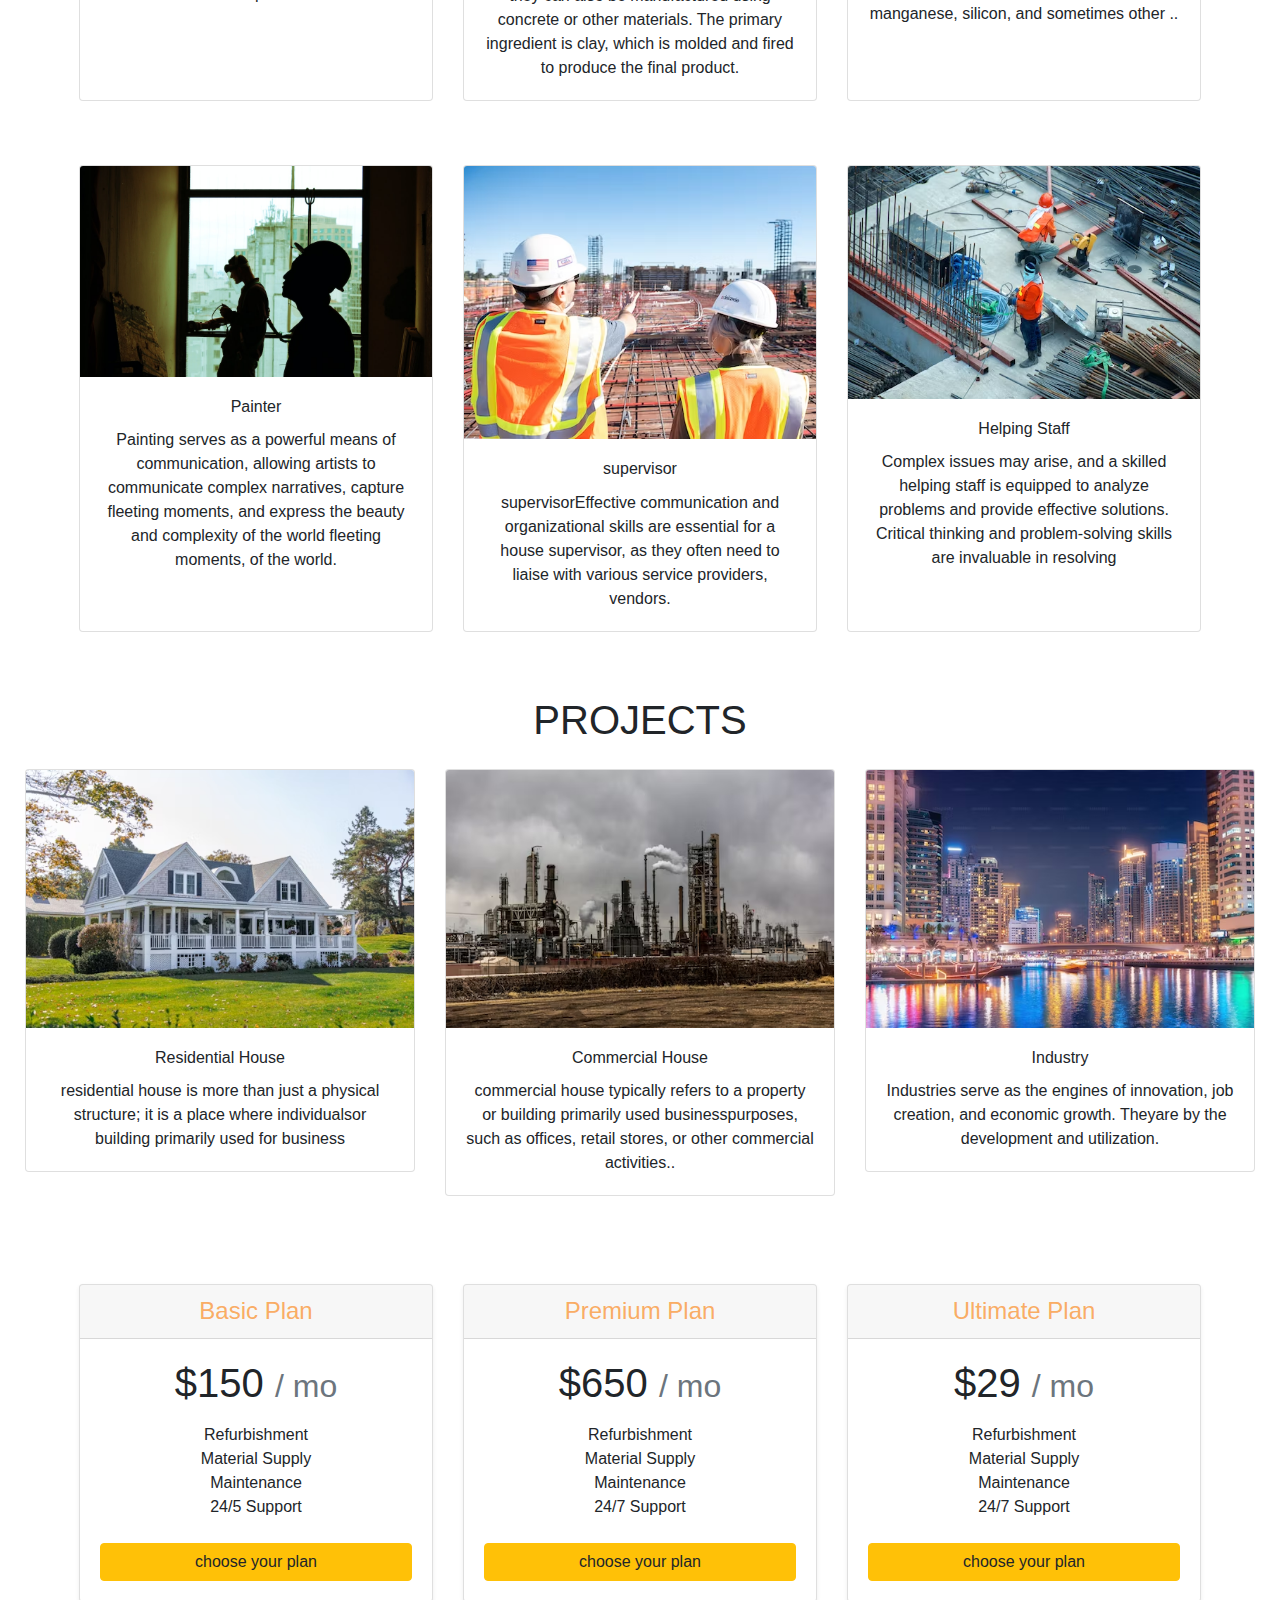
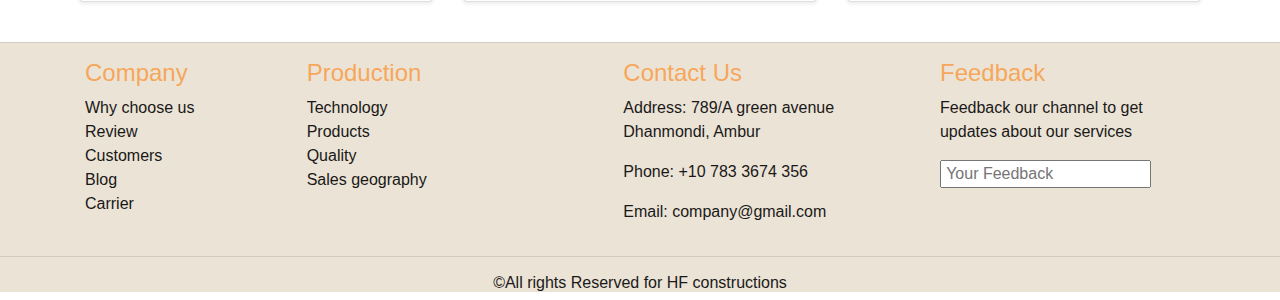
==== commit 781ac005: "changes" ====
--- a/index.html
+++ b/index.html
@@ -10,7 +10,7 @@
   <!-- Bootstrap CSS -->
   <link rel="stylesheet" href="https://cdn.jsdelivr.net/npm/bootstrap@4.4.1/dist/css/bootstrap.min.css"
     integrity="sha384-Vkoo8x4CGsO3+Hhxv8T/Q5PaXtkKtu6ug5TOeNV6gBiFeWPGFN9MuhOf23Q9Ifjh" crossorigin="anonymous">
-  <link rel="stylesheet" href="index1.css">
+  <link rel="stylesheet" href="index.css">
   <title> HF Constructions</title>
   <link rel="stylesheet" href="About.html">
   <link rel="stylesheet" href="Service.html">
@@ -19,48 +19,7 @@
 </head>
 
 <body>
-  <nav>
-    <!-- <nav class="navbar navbar-expand-lg navbar-light bg-light">
-      <a class="navbar-brand" href="#"><img src="constructions img/real est.png">
-        <h3></h3>
-      </a>
-      <button class="navbar-toggler" type="button" data-toggle="collapse" data-target="#navbarSupportedContent"
-        aria-controls="navbarSupportedContent" aria-expanded="false" aria-label="Toggle navigation">
-        <span class="navbar-toggler-icon"></span>
-      </button>
-      <div class="collapse navbar-collapse" id="navbarSupportedContent">
-        <ul class="navbar-nav mr-auto">
-          <li class="nav-item active">
-            <a class="nav-link" href="index1.html">Home <span class="sr-only">(current)</span></a>
-          </li>
-          <li class="nav-item active">
-            <a class="nav-link" href="About.html">About <span class="sr-only">(current)</span></a>
-          </li>
-          <li class="nav-item active">
-            <a class="nav-link" href="Service.html">Service <span class="sr-only">(current)</span></a>
-          </li>
-          <li class="nav-item active">
-            <a class="nav-link" href="project.html">Project<span class="sr-only">(current)</span></a>
-          </li>
-          <li class="nav-item active">
-            <a class="nav-link" href="blog.html">Contact<span class="sr-only">(current)</span></a>
-          </li>
-          
-         
-          
-          
-          <div class="dropdown-menu" aria-labelledby="navbarDropdown">
-            <a class="dropdown-item" href="#">Action</a>
-            <a class="dropdown-item" href="#">Another action</a>
-            <div class="dropdown-divider"></div>
-            <a class="dropdown-item" href="#">Something else here</a>
-          </div>
-          </li>
-
-        </ul>
-
-      </div>
-    </nav> -->
+  <nav>  
     <nav class="navbar navbar-expand-lg navbar-light bg-light">
       <a class="navbar-brand" href="#">HF Consturctions</a>
       <button class="navbar-toggler" type="button" data-toggle="collapse" data-target="#navbarSupportedContent" aria-controls="navbarSupportedContent" aria-expanded="false" aria-label="Toggle navigation">
@@ -70,7 +29,7 @@
       <div class="collapse navbar-collapse" id="navbarSupportedContent">
         <ul class="navbar-nav mr-auto">
           <li class="nav-item active">
-            <a class="nav-link" href="index1.html">Home <span class="sr-only">(current)</span></a>
+            <a class="nav-link" href="index.html">Home <span class="sr-only">(current)</span></a>
           </li>
           <li class="nav-item">
             <a class="nav-link" href="About.html">About</a>
@@ -84,25 +43,11 @@
           <li class="nav-item">
             <a class="nav-link" href="blog.html">Contact</a>
           </li>
-          <!-- <li class="nav-item dropdown">
-            <a class="nav-link dropdown-toggle" href="#" id="navbarDropdown" role="button" data-toggle="dropdown" aria-haspopup="true" aria-expanded="false">
-              Dropdown
-            </a> -->
-            <!-- <div class="dropdown-menu" aria-labelledby="navbarDropdown">
-              <a class="dropdown-item" href="#">Action</a>
-              <a class="dropdown-item" href="#">Another action</a>
-              <div class="dropdown-divider"></div>
-              <a class="dropdown-item" href="#">Something else here</a>
-            </div> -->
+         
           </li>
-          <!-- <li class="nav-item">
-            <a class="nav-link disabled" href="#" tabindex="-1" aria-disabled="true">Disabled</a>
-          </li> -->
+          
         </ul>
-        <!-- <form class="form-inline my-2 my-lg-0">
-          <input class="form-control mr-sm-2" type="search" placeholder="Search" aria-label="Search">
-          <button class="btn btn-outline-success my-2 my-sm-0" type="submit">Search</button>
-        </form> -->
+        
       </div>
     </nav>
   </nav>
@@ -295,7 +240,7 @@
 
   <!-- ------------------card-1--------------------------- -->
 
-  <div class="cards my-4 mx-4 d-flex" class="cards-sec">
+  <div class="my-4 mx-4 d-flex justify-content-around" class="cards-sec">
     <div class="card" style="width: 18rem;">
       <div class="card-body">
         <img src="constructions img/Hammer.png" style="width: 20%" ; alt="">
@@ -329,7 +274,7 @@
   
   
   <!-- -------------Cards-2---------- -->
-  <div class="cards my-4 mx-4 d-flex" class="cards-sec">
+  <div class="cards my-4 mx-4 d-flex justify-content-around" class="cards-sec">
     <div class="card" style="width: 18rem;">
       <div class="card-body">
         <img src="constructions img/ARC.png" style="width: 20%" ; alt="">
--- a/index.css
+++ b/index.css
@@ -0,0 +1,326 @@
+* {
+  margin: 0;
+  padding: 0;
+  box-sizing: border-box;
+  scroll-behavior: smooth;
+}
+/*  */
+
+.navbar-brand {
+  font-family: cursive;
+}
+nav {
+  position: fixed;
+  inset: 0;
+  z-index: 999;
+}
+.navbar-expand-lg .navbar-collapse {
+ padding-left: 419px;
+}
+
+
+.card-body:hover img {
+  background-color: rgba(255, 166, 0, 0.856);
+  border-radius: 20%;
+
+}
+
+
+
+.abt {
+ margin:5%;
+}
+
+.ml-4, .mx-4 {
+  margin-left: 1.5rem!important;
+  justify-content: space-around;
+}
+
+
+
+h1 {
+  font-family: sans-serif;
+}
+
+.card-deck {
+  margin: 5%;
+}
+
+/* .card-group {
+  margin: 5%;
+} */
+
+footer {
+  color: #1a1919;
+  background-color: #EBE3D5;
+}
+
+h4 {
+  color: #fb8c24b6;
+}
+
+footer li {
+  text-decoration: none;
+  list-style: none;
+  color: #181817;
+}
+
+.h6,
+h6 {
+  font-size: 1rem;
+  text-align: center;
+}
+footer{
+  color: #1a1919;
+  background-color: #EBE3D5;
+}
+h4{
+  color:#fb8c24b6;
+}
+footer{
+  color: #1a1919;
+  background-color: #EBE3D5;
+}
+h5 {
+  font-size: 1rem;
+  text-align: center;
+}
+.card-text{
+text-align: center;
+}
+footer li{
+  text-decoration: none;
+  list-style: none;
+  color: #181817;
+}
+
+
+.projects {
+  margin: 25px;
+}
+
+/* ---------------------Responsive-------------------------  */
+
+@media(max-width:1078px) {
+
+  .mb-auto,
+  .my-auto {
+    margin-bottom: auto !important;
+    font-size: 14px;
+  }
+
+  .lead {
+    font-size: 1.rem;
+
+  }
+
+  .featurette-heading {
+    font-size: 29px;
+    font-weight: 300;
+  }
+
+  .card-text {
+    font-size: 12px;
+  }
+}
+
+@media(max-width:1050px) {}
+
+@media(max-width:1000px) {
+
+  .mb-auto,
+  .my-auto {
+    font-size: 11px;
+  }
+
+  .lead {
+    font-size: 1rem;
+  }
+}
+
+@media(max-width:991px) {
+
+  .navbar-expand-lg .navbar-collapse {
+    padding-left: 100px;
+    background-color: white;
+    margin-bottom: 12px;
+  }
+}
+
+@media(max-width:950px) {}
+
+@media(max-width:900px) {
+  .featurette-heading {
+    font-size: 24px;
+
+  }
+
+  cra .lead {
+    font-size: .85rem;
+  }
+
+}
+
+@media(max-width:850px) {
+  .navbar-toggler-icon {
+
+    width: 24px;
+    height: 4vh;
+
+  }
+
+  .card-text {
+    font-size: 11px;
+  }
+
+  .h5,
+  h5 {
+    font-size: 15px;
+  }
+
+  .card-body {
+    font-size: 12px;
+  }
+
+  h4 {
+    font-size: 18px;
+  }
+}
+
+@media(max-width:800px) {
+  .featurette-heading {
+    font-size: 19px;
+  }
+
+  .card-img-top {
+    height: 41%;
+  }
+
+  p {
+    font-size: 12px;
+  }
+
+  .h1,
+  h1 {
+    font-size: 1.5rem;
+  }
+
+  #readmore {
+    align-items: center;
+    /* width: 12%;
+  font-size: 10px;
+  margin-bottom: 12px; */
+  }
+}
+
+@media(max-width :760px) {
+  .col-md-5 img {
+    display: none;
+  }
+
+}
+
+@media(max-width :750px) {
+  .cards {
+    flex-wrap: wrap;
+  }
+
+  [type=button]:not(:disabled),
+  [type=reset]:not(:disabled),
+  [type=submit]:not(:disabled),
+  button:not(:disabled) {
+    cursor: pointer;
+    font-size: 13px;
+  }
+}
+
+@media(max-width:700px) {
+  .card-img-top {
+    height: 35%;
+  }
+
+  /* .card-img-top {
+    height: 41%;
+} */
+
+}
+
+@media(max-width:650px) {
+  .navbar-expand-lg .navbar-collapse {
+    /* padding-left: 100px; */
+
+  }
+
+}
+
+@media(max-width:655px) {
+
+  [type=button]:not(:disabled),
+  [type=reset]:not(:disabled),
+  [type=submit]:not(:disabled),
+  button:not(:disabled) {
+    cursor: pointer;
+    font-size: 11px;
+  }
+}
+
+@media(max-width:614px) {
+
+  .h5,
+  h5 {
+    font-size: 13px;
+  }
+
+  .card-text {
+    font-size: 9px;
+  }
+
+  h1 {
+    font-size: 21px;
+  }
+
+  h3 {
+    font-size: 19px;
+  }
+
+  [type=button]:not(:disabled),
+  [type=reset]:not(:disabled),
+  [type=submit]:not(:disabled),
+  button:not(:disabled) {
+    cursor: pointer;
+    font-size: 10px;
+  }
+
+  h4 {
+    font-size: 17px;
+  }
+}
+
+@media(max-width:575px) {
+
+  .h5,
+  h5 {
+    font-size: 20px;
+  }
+
+  .card-text {
+    font-size: 13px;
+  }
+
+  button:not(:disabled) {
+    cursor: pointer;
+    font-size: 11px;
+  }
+
+  .card-body {
+    font-size: 16px;
+  }
+
+  h1 {
+    font-size: 29px;
+  }
+}
+
+
+
+
